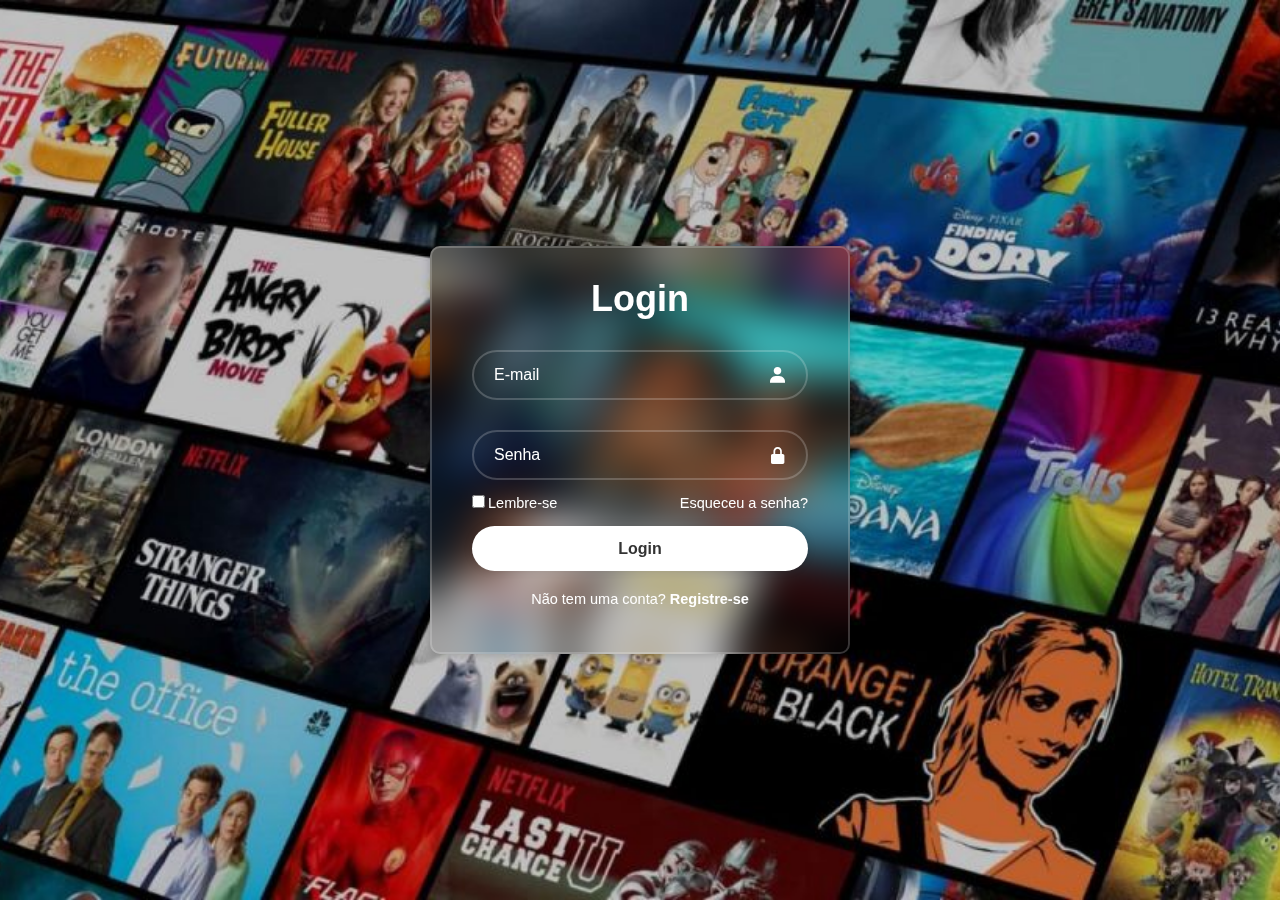
==== index.html @ b10aba2c "Ajustando caminhos do index" ====
<!DOCTYPE html>
<html lang="pt-br">

<head>
    <meta charset="UTF-8">
    <meta name="viewport" content="width=device-width, initial-scale=1.0">
    <title>Login</title>
    <link rel="stylesheet" href="style.css">
    <link href='https://unpkg.com/boxicons@2.1.4/css/boxicons.min.css' rel='stylesheet'>
    <link rel="stylesheet" href="Style/style.css">
</head>

<body>

    <div class="wrapper">
        <form action="">
            <h1> Login </h1>
            <div class="input-box">
                <input type="text" placeholder="E-mail" class="email" required>
                <i class='bx bxs-user'></i>
            </div>

            <div class="input-box">
                <input type="password" placeholder="Senha" class="password" required>
                <i class='bx bxs-lock-alt'></i>
            </div>

            <div class="remember-forgot">
                <label>
                    <input type="checkbox">Lembre-se
                </label>

                <a href="/Pages/redefinir_senha.html"> Esqueceu a senha?</a>
            </div>

            <button type="submit" class="btn"> Login 
                <a href="/Pages/home.html"> </a>
            </button>

            <div class="register-link">
                <p> Não tem uma conta? <a href="Pages/cadastro.html"> Registre-se </a> </p>
            </div>
        </form>
    </div>
</body>

</html>
---- style.css ----
* {
    margin: 0;
    padding: 0;
    box-sizing: border-box;
    font-family: sans-serif;
}

body {
    display: flex;
    justify-content: center;
    align-items: center;
    min-height: 100vh;
    background: url("img2.jpg") no-repeat;
    background-size: cover;
    background-position: center;
}

.wrapper {
    width: 420px;
    background: transparent;
    border: 2px solid rgba(255, 255, 255, .2);
    backdrop-filter: blur(20px);
    box-shadow: 0 0 10px rgba(0, 0, 0, .2);
    color: #fff;
    border-radius: 10px;
    padding: 30px 40px;
}

.wrapper h1 {
    font-size: 36px;
    text-align: center;
}

.wrapper .input-box {
    position: relative;
    width: 100%;
    height: 50px;
    margin: 30px 0;
}

.input-box input {
    width: 100%;
    height: 100%;
    background-color: transparent;
    border: none;
    outline: none;
    border: 2px solid rgba(255, 255, 255, .2);
    border-radius: 40px;
    font-size: 16px;
    color: #fff;
    padding: 20px 45px 20px 20px;
}

.input-box input::placeholder {
    color: #fff;
}

.input-box i {
    position: absolute;
    right: 20px;
    top: 50%;
    transform: translateY(-50%);
    font-size: 20px;
}

.wrapper .remember-forgot {
    display: flex;
    justify-content: space-between;
    font-size: 14.5px;
    margin: -15px 0 15px;
}

.remember-forgot label input {
    accent-color: #fff;
    margin-right: 3px;
}

.remember-forgot a {
    color: #fff;
    text-decoration: none;
}

.remember-forgot a:hover {
    text-decoration: underline;
}

.wrapper .btn {
    width: 100%;
    height: 45px;
    background: #fff;
    border: none;
    outline: none;
    border-radius: 40px;
    box-shadow: 0 0 10px rgba(0, 0, 0, .1);
    cursor: pointer;
    font-size: 16px;
    color: #333;
    font-weight: 600;
    text-decoration: none;
}

.wrapper .register-link {
    font-size: 14.5px;
    text-align: center;
    margin: 20px 0 15px;
}

.register-link p a {
    color: #fff;
    text-decoration: none;
    font-weight: 600;
}

.register-link p a:hover {
    text-decoration: underline;
}

.wrapper .come-back {
    margin-top: 20px;
}

.wrapper .come-back a {
    color: #fff;
    font-size: 15px;
    text-decoration: none;
}

.wrapper .btn a {
    text-decoration: none;
    color: black;
}
---- Style/style.css ----
* {
    margin: 0;
    padding: 0;
    box-sizing: border-box;
    font-family: sans-serif;
}

body {
    display: flex;
    justify-content: center;
    align-items: center;
    min-height: 100vh;
    background: url("../Source/img2.jpg") no-repeat;
    background-size: cover;
    background-position: center;
}

.wrapper {
    width: 420px;
    background: transparent;
    border: 2px solid rgba(255, 255, 255, .2);
    backdrop-filter: blur(20px);
    box-shadow: 0 0 10px rgba(0, 0, 0, .2);
    color: #fff;
    border-radius: 10px;
    padding: 30px 40px;
}

.wrapper h1 {
    font-size: 36px;
    text-align: center;
}

.wrapper .input-box {
    position: relative;
    width: 100%;
    height: 50px;
    margin: 30px 0;
}

.input-box input {
    width: 100%;
    height: 100%;
    background-color: transparent;
    border: none;
    outline: none;
    border: 2px solid rgba(255, 255, 255, .2);
    border-radius: 40px;
    font-size: 16px;
    color: #fff;
    padding: 20px 45px 20px 20px;
}

.input-box input::placeholder {
    color: #fff;
}

.input-box i {
    position: absolute;
    right: 20px;
    top: 50%;
    transform: translateY(-50%);
    font-size: 20px;
}

.wrapper .remember-forgot {
    display: flex;
    justify-content: space-between;
    font-size: 14.5px;
    margin: -15px 0 15px;
}

.remember-forgot label input {
    accent-color: #fff;
    margin-right: 3px;
}

.remember-forgot a {
    color: #fff;
    text-decoration: none;
}

.remember-forgot a:hover {
    text-decoration: underline;
}

.wrapper .btn {
    width: 100%;
    height: 45px;
    background: #fff;
    border: none;
    outline: none;
    border-radius: 40px;
    box-shadow: 0 0 10px rgba(0, 0, 0, .1);
    cursor: pointer;
    font-size: 16px;
    color: #333;
    font-weight: 600;
    text-decoration: none;
}

.wrapper .register-link {
    font-size: 14.5px;
    text-align: center;
    margin: 20px 0 15px;
}

.register-link p a {
    color: #fff;
    text-decoration: none;
    font-weight: 600;
}

.register-link p a:hover {
    text-decoration: underline;
}

.wrapper .come-back {
    margin-top: 20px;
}

.wrapper .come-back a {
    color: #fff;
    font-size: 15px;
    text-decoration: none;
}

.wrapper .btn a {
    text-decoration: none;
    color: black;
}
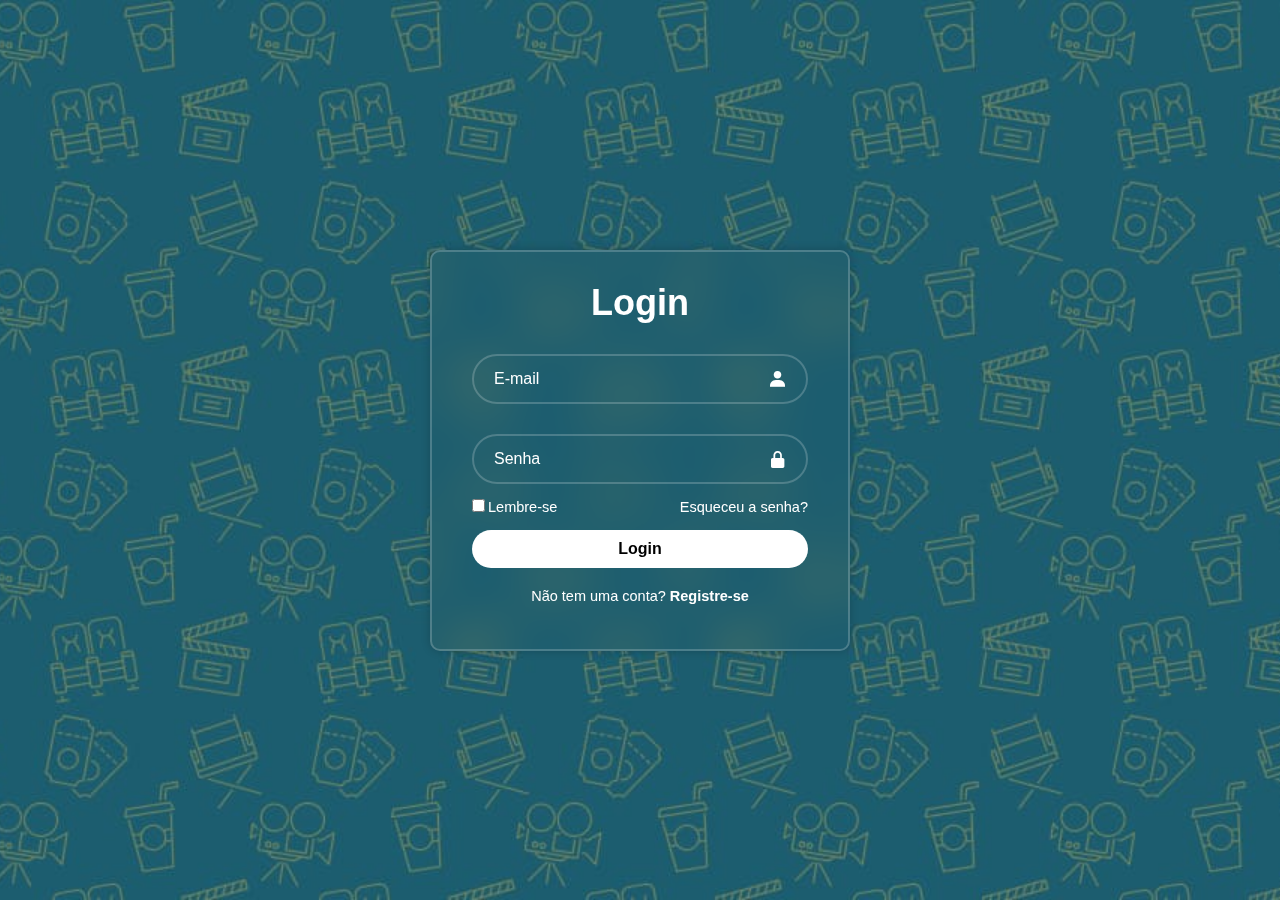
==== commit 46b3c416: "atualizando caminhos" ====
--- a/index.html
+++ b/index.html
@@ -8,6 +8,7 @@
     <link rel="stylesheet" href="style.css">
     <link href='https://unpkg.com/boxicons@2.1.4/css/boxicons.min.css' rel='stylesheet'>
     <link rel="stylesheet" href="Style/style.css">
+    <script src="Scripts/scriptlogin.js" defer> </script>
 </head>
 
 <body>
@@ -29,13 +30,12 @@
                 <label>
                     <input type="checkbox">Lembre-se
                 </label>
-
-                <a href="/Pages/redefinir_senha.html"> Esqueceu a senha?</a>
+                <a href="Pages/redefinir_senha.html"> Esqueceu a senha?</a>
             </div>
 
-            <button type="submit" class="btn"> Login 
-                <a href="/Pages/home.html"> </a>
-            </button>
+            <diV>
+                <a href="Pages/home.html" class="btn-login">Login </a>
+            </div>
 
             <div class="register-link">
                 <p> Não tem uma conta? <a href="Pages/cadastro.html"> Registre-se </a> </p>
--- a/Style/style.css
+++ b/Style/style.css
@@ -10,7 +10,7 @@
     justify-content: center;
     align-items: center;
     min-height: 100vh;
-    background: url("../Source/img2.jpg") no-repeat;
+    background: url("../Source/img3.jpeg") no-repeat;
     background-size: cover;
     background-position: center;
 }
@@ -130,3 +130,17 @@
     color: black;
 }
 
+.btn-login {
+    display: inline-block;
+    padding: 10px 20px;
+    text-align: center;
+    text-decoration: none;
+    color: #000000;
+    background-color: #FFF;
+    border-radius: 40px;
+    font-size: 16px;
+    font-weight: bold;
+    width: 100%;
+    box-sizing: border-box;
+}
+
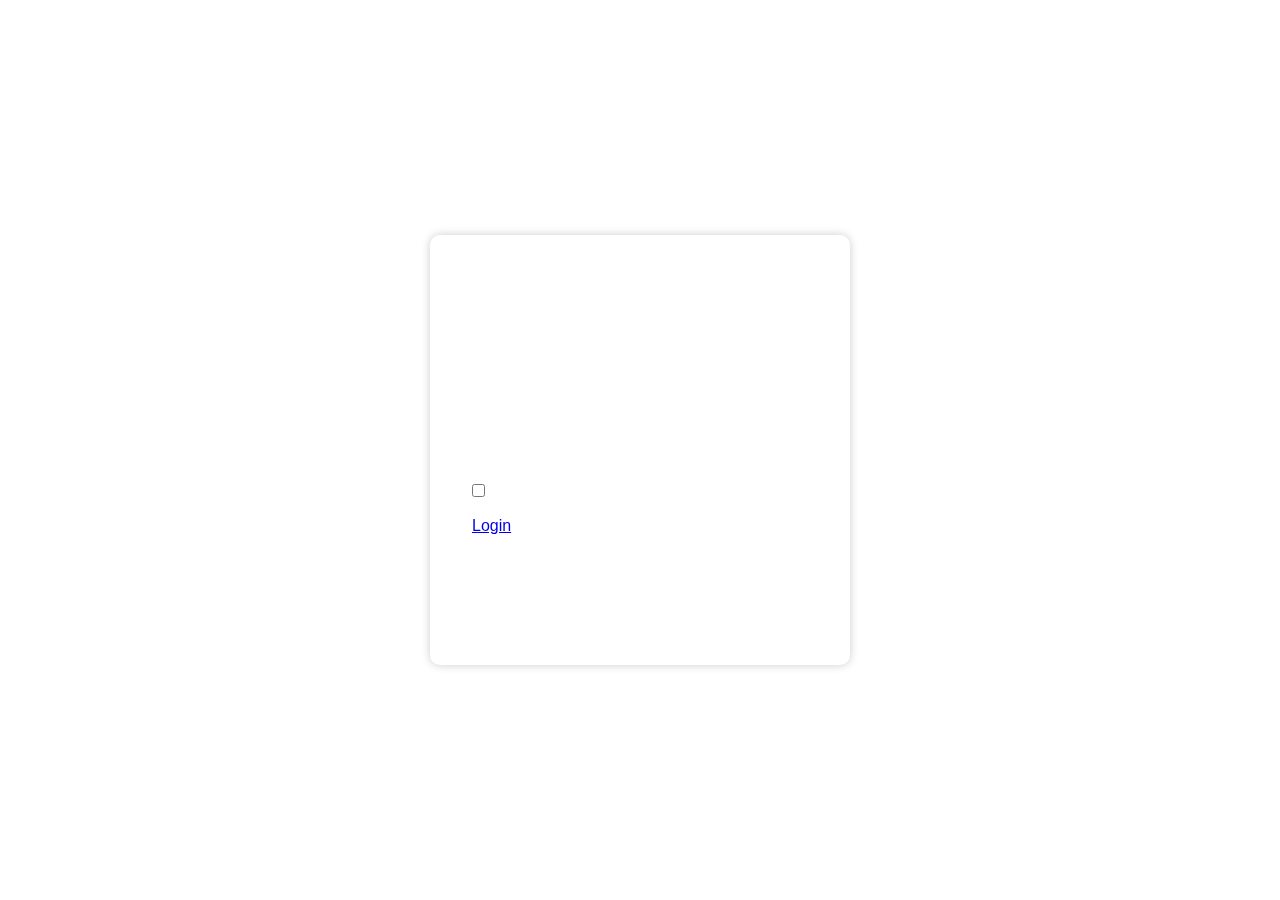
==== commit a79a9b71: "Fetch" ====
--- a/index.html
+++ b/index.html
@@ -5,7 +5,6 @@
     <meta charset="UTF-8">
     <meta name="viewport" content="width=device-width, initial-scale=1.0">
     <title>Login</title>
-    <link rel="stylesheet" href="style.css">
     <link href='https://unpkg.com/boxicons@2.1.4/css/boxicons.min.css' rel='stylesheet'>
     <link rel="stylesheet" href="Style/style.css">
     <script src="Scripts/scriptlogin.js" defer> </script>
--- a/Style/style.css
+++ b/Style/style.css
@@ -10,13 +10,15 @@
     justify-content: center;
     align-items: center;
     min-height: 100vh;
-    background: url("../Source/img3.jpeg") no-repeat;
+    background: url("../Source/img2.jpg") no-repeat;
+    object-fit: cover;
     background-size: cover;
     background-position: center;
 }
 
 .wrapper {
     width: 420px;
+    height: 430px;
     background: transparent;
     border: 2px solid rgba(255, 255, 255, .2);
     backdrop-filter: blur(20px);
@@ -130,17 +132,26 @@
     color: black;
 }
 
-.btn-login {
-    display: inline-block;
-    padding: 10px 20px;
-    text-align: center;
-    text-decoration: none;
-    color: #000000;
-    background-color: #FFF;
-    border-radius: 40px;
-    font-size: 16px;
-    font-weight: bold;
-    width: 100%;
-    box-sizing: border-box;
+.btn:hover{
+    background-color: #ffffffa5;
+ }
+
+a{
+    margin-top: 2px;
 }
 
+ a:hover a:focus{
+    margin-top: 0.01px;
+    font-size: 16.2px;
+    padding-bottom: 0.5px;
+    
+ }
+
+ .input-box input:hover {
+    border: 2px solid rgba(255, 255, 255, 0.421);
+}
+
+.height-auto{
+    height: auto;
+}
+
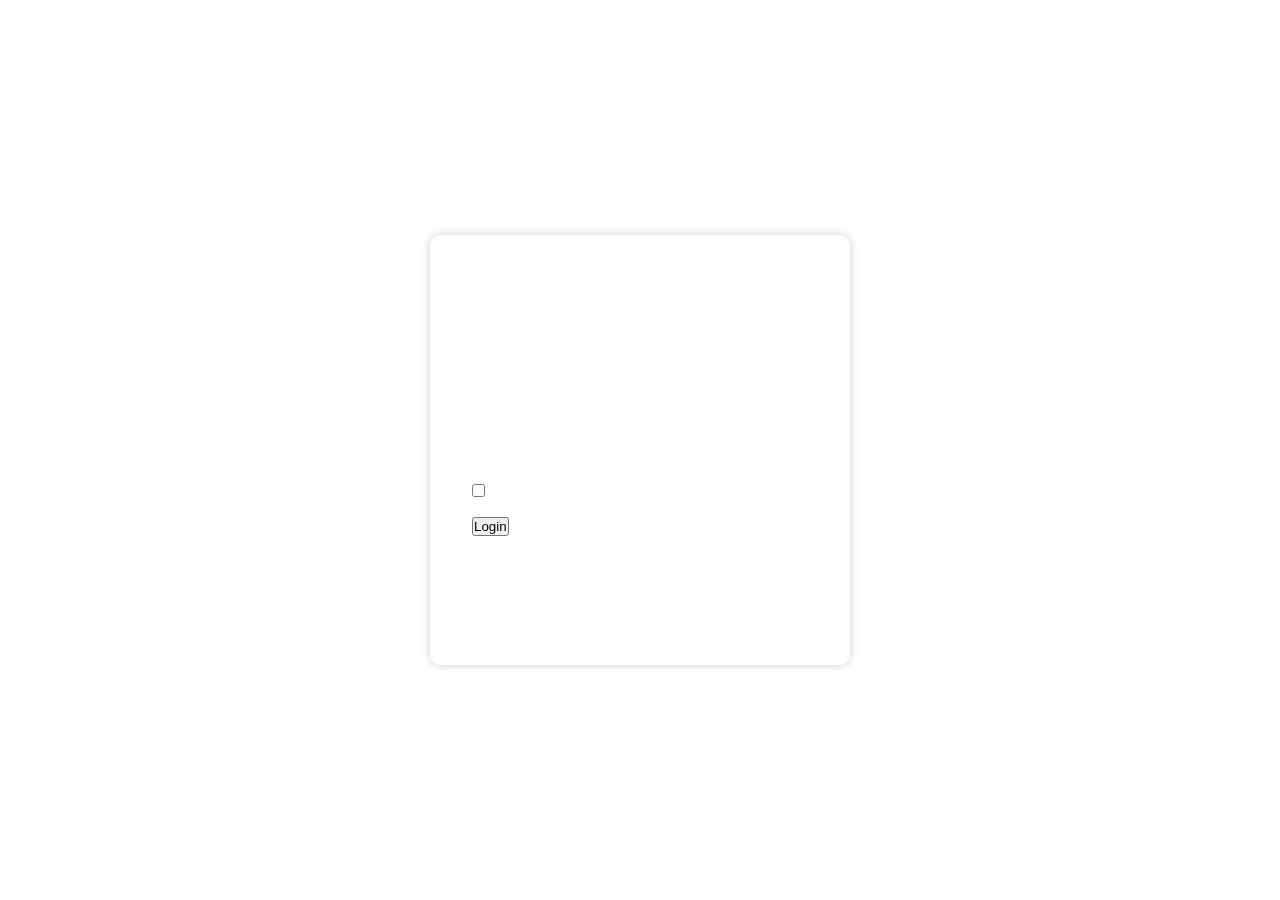
==== commit a59f7fef: "Adicionando fetchs" ====
--- a/index.html
+++ b/index.html
@@ -13,15 +13,15 @@
 <body>
 
     <div class="wrapper">
-        <form action="">
+        <form id="loginForm">
             <h1> Login </h1>
             <div class="input-box">
-                <input type="text" placeholder="E-mail" class="email" required>
+                <input type="text" placeholder="E-mail" id="email" required>
                 <i class='bx bxs-user'></i>
             </div>
 
             <div class="input-box">
-                <input type="password" placeholder="Senha" class="password" required>
+                <input type="password" placeholder="Senha" id="password" required>
                 <i class='bx bxs-lock-alt'></i>
             </div>
 
@@ -32,8 +32,9 @@
                 <a href="Pages/redefinir_senha.html"> Esqueceu a senha?</a>
             </div>
 
-            <diV>
-                <a href="Pages/home.html" class="btn-login">Login </a>
+            <div>
+                <!-- Botão de envio do formulário -->
+                <button type="submit" class="btn-login">Login</button>
             </div>
 
             <div class="register-link">
@@ -43,4 +44,4 @@
     </div>
 </body>
 
-</html>+</html>
